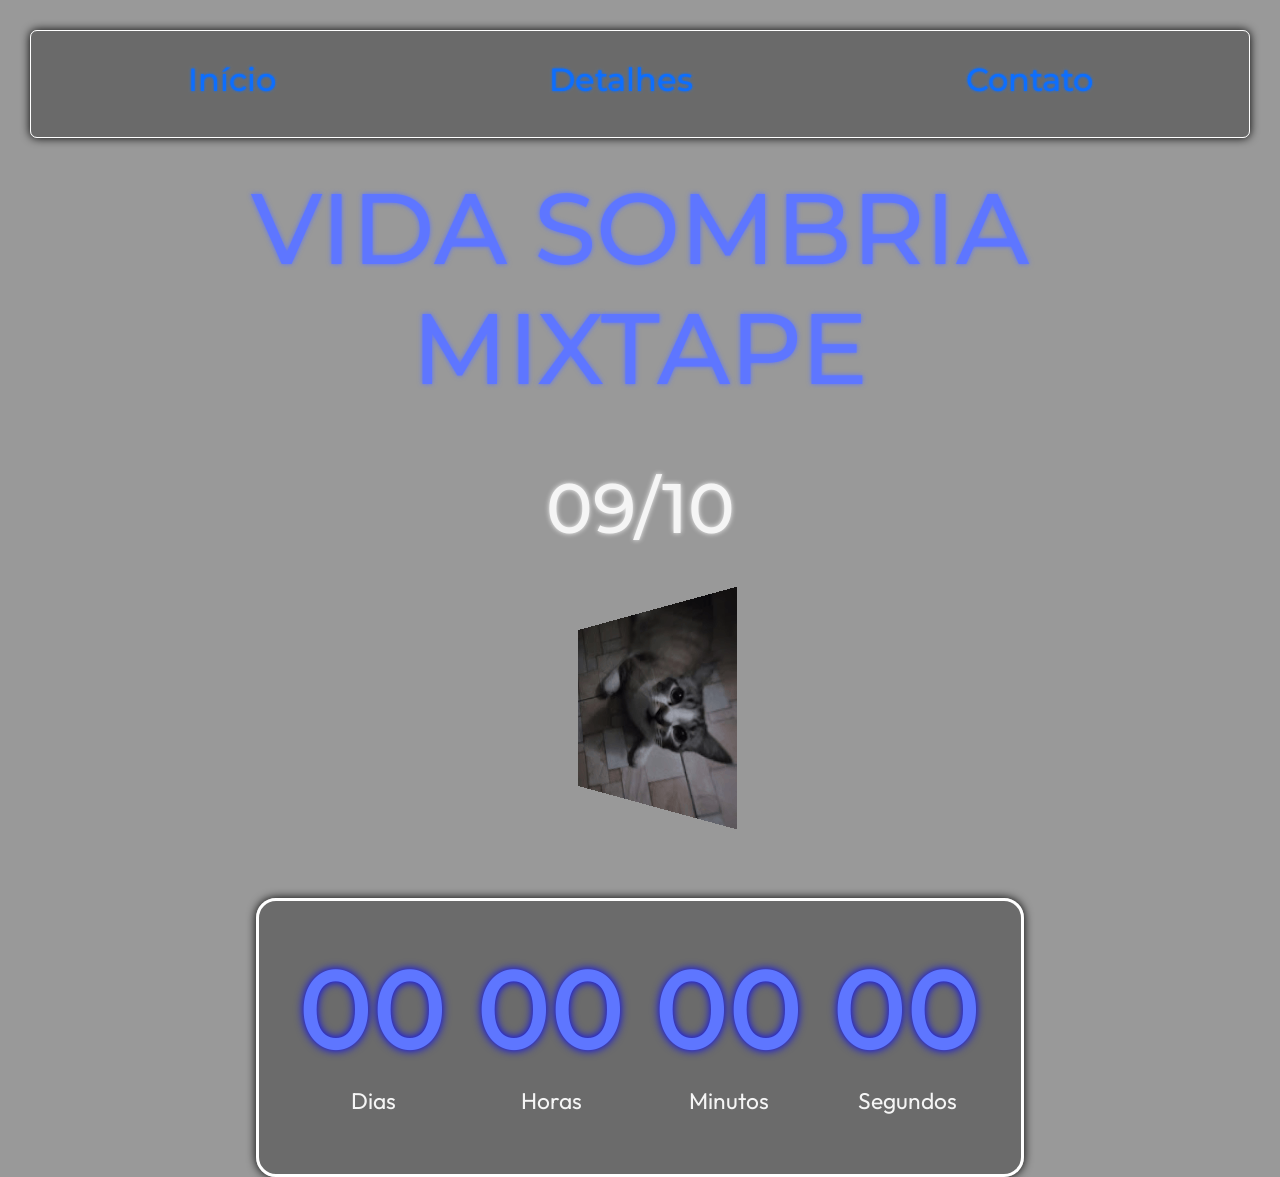
==== index.html @ 25ce765d "Trabalho" ====
<!DOCTYPE html>
<html lang="pt-br">
<head>
    <meta charset="UTF-8">
    <meta name="viewport" content="width=device-width, initial-scale=1.0">
    <link rel="stylesheet" href="./css/bootstrap.css">
    <link rel="stylesheet" href="./meucss/index.css">
    <script src="./js/bootstrap.js"></script>
    <link href="https://fonts.googleapis.com/css2?family=Montserrat:wght@700&display=swap" rel="stylesheet">
    <link rel="preconnect" href="https://fonts.googleapis.com">
<link rel="preconnect" href="https://fonts.gstatic.com" crossorigin>
<link href="https://fonts.googleapis.com/css2?family=Archivo+Black&family=Outfit:wght@100..900&display=swap" rel="stylesheet">
    <title>Início</title>
</head>
<body>
    <nav>
    <div class="navbar">
            <h2><a href="./index.html">Início</a></h2>
            <h2><a href="./meuhtml/detalhes.html">Detalhes</a></h2>
            <h2><a href="./meuhtml/contato.html">Contato</a></h2>
    </div>
    </nav>

    <div class="container">
        <div class="title">
            <div class="faixa-texto">
                <h1>VIDA SOMBRIA <br> MIXTAPE</h1>
            </div>            
            <h3>09/10</h3>
        </div>

        <img class="gif" src="./assets/gifzin.gif">

        <div class="countdown">
            <div>
                <h1 id="dias">00</h1>
                <p>Dias</p>
            </div>
            <div>
                <h1 id="horas">00</h1>
                <p>Horas</p>
            </div>
            <div>
                <h1  id="minutos">00</h1>
                <p>Minutos</p>
            </div>
            <div>
                <h1 id="segundos">00</h1>
                <p>Segundos</p>
            </div>
        </div>


    <script src="./meujs/script.js" defer></script>
</body>
</html>
---- meucss/index.css ----
*{
    margin:0;
    padding: 0;
    box-sizing: border-box;
}

nav{
    position: sticky;
    top:30px;
}

.navbar{
    color: rgb(94, 118, 255);
    display: flex;
    flex-direction: row;
    justify-content: space-around;
    gap: 20px;
    margin: 30px;
    border: 1px solid white;
    border-radius: 7px;
    padding: 30px;
    box-shadow: 0 0 10px black;
    background-color: rgb(0, 0, 0, 0.3);
    text-shadow: 0 0 3px ;
}

a{
    text-decoration: none;
}

a:visited{
    color: inherit;
}


.faixa-texto {
    display: flex;
    width: 100vw;
    justify-content: center;
    margin-bottom: 50px;
    color: rgb(94, 118, 255);
    text-shadow: 0 0 5px ;
    }

.gif{
    margin-bottom: 30px;
}

body{
    overflow-x: hidden;
    max-width: 100%;
    background-image:
        linear-gradient(rgba(0, 0, 0, 0.4), rgba(0, 0, 0, 0.4)),
        url('./assets/mixtape.jpg');
    background-size: 100%;
    color: whitesmoke;
    font-family: 'Montserrat', sans-serif;
}

.container{
    display: flex;
    flex-direction: column;
    width: 100%;
    height: 100vh;
    align-items: center;
    justify-content: space-evenly;
    text-align: center;
}

h1{
    font-size: 100px;
}

h3{
    font-size: 70px;
    text-shadow: 0 0 5px ;
}

p {
    font-size: calc(10px + 1vw);
}

.countdown{
    display: flex;
    width: 60vw;
    justify-content: space-between;
    flex-wrap: wrap;
    font-family: 'Outfit';
    border: 3px solid white;
    padding: 40px;
    border-radius: 20px;
    box-shadow: 0 0 10px rgba(0, 0, 0);
    background-color: rgb(0, 0, 0, 0.3);
    margin: 10px;
}

.countdown h1{
    font-size: calc(10px + 8vw);
    text-shadow: 0 0 10px  blue;
    color: rgb(94, 118, 255);
}
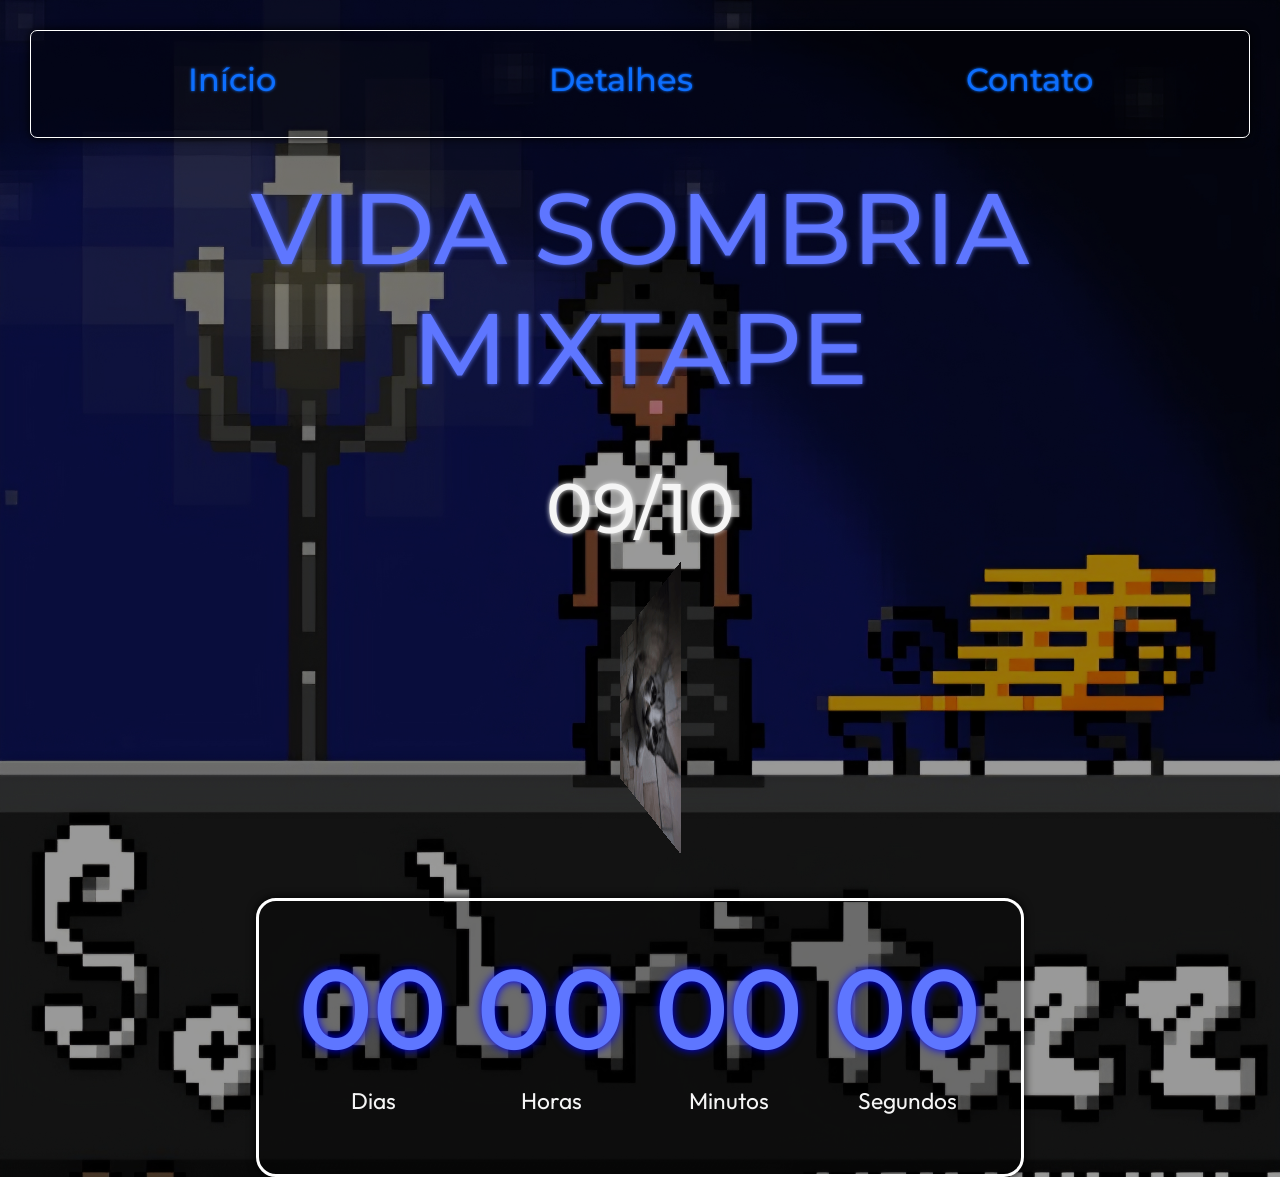
==== commit 0eee38bd: "Trabalho Contador" ====
--- a/index.html
+++ b/index.html
@@ -3,9 +3,9 @@
 <head>
     <meta charset="UTF-8">
     <meta name="viewport" content="width=device-width, initial-scale=1.0">
-    <link rel="stylesheet" href="./css/bootstrap.css">
-    <link rel="stylesheet" href="./meucss/index.css">
-    <script src="./js/bootstrap.js"></script>
+    <link rel="stylesheet" href="/css/bootstrap.css">
+    <link rel="stylesheet" href="/meucss/index.css">
+    <script src="/js/bootstrap.js"></script>
     <link href="https://fonts.googleapis.com/css2?family=Montserrat:wght@700&display=swap" rel="stylesheet">
     <link rel="preconnect" href="https://fonts.googleapis.com">
 <link rel="preconnect" href="https://fonts.gstatic.com" crossorigin>
@@ -15,9 +15,9 @@
 <body>
     <nav>
     <div class="navbar">
-            <h2><a href="./index.html">Início</a></h2>
-            <h2><a href="./meuhtml/detalhes.html">Detalhes</a></h2>
-            <h2><a href="./meuhtml/contato.html">Contato</a></h2>
+            <h2><a href="index.html">Início</a></h2>
+            <h2><a href="meuhtml/detalhes.html">Detalhes</a></h2>
+            <h2><a href="meuhtml/contato.html">Contato</a></h2>
     </div>
     </nav>
 
@@ -29,7 +29,7 @@
             <h3>09/10</h3>
         </div>
 
-        <img class="gif" src="./assets/gifzin.gif">
+        <img class="gif" src="/assets/gifzin.gif">
 
         <div class="countdown">
             <div>
@@ -51,6 +51,6 @@
         </div>
 
 
-    <script src="./meujs/script.js" defer></script>
+    <script src="/meujs/script.js" defer></script>
 </body>
 </html>
--- a/meucss/index.css
+++ b/meucss/index.css
@@ -51,7 +51,7 @@
     max-width: 100%;
     background-image:
         linear-gradient(rgba(0, 0, 0, 0.4), rgba(0, 0, 0, 0.4)),
-        url('./assets/mixtape.jpg');
+        url('/assets/mixtape.jpg');
     background-size: 100%;
     color: whitesmoke;
     font-family: 'Montserrat', sans-serif;
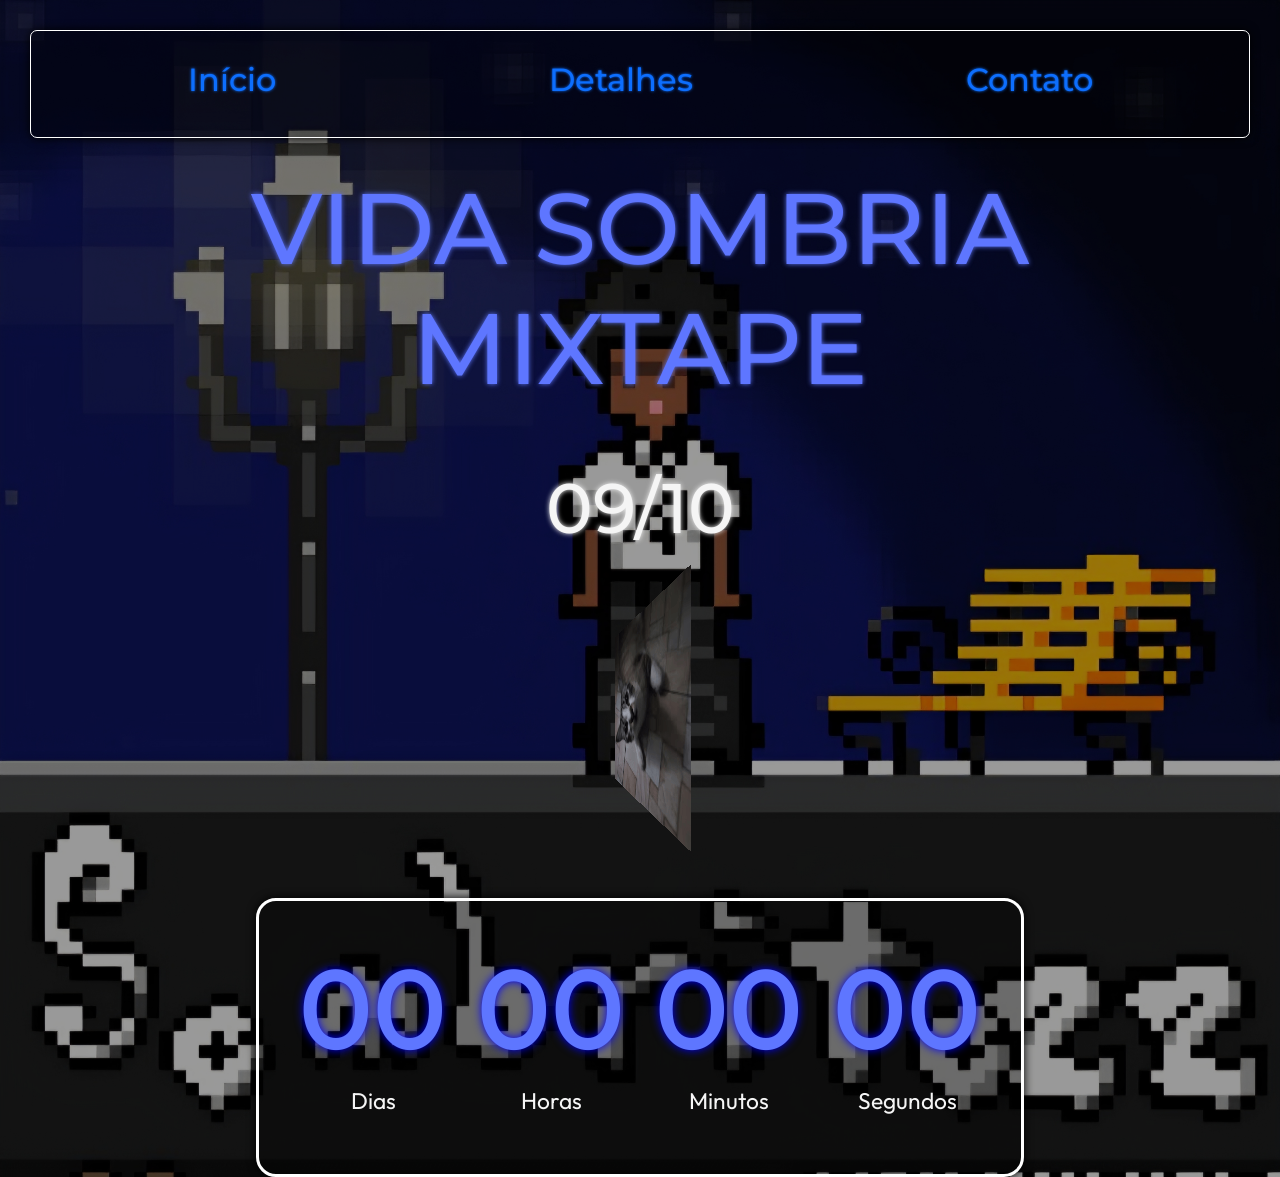
==== commit bb5e7690: "Fix HTML formatting and update resource paths" ====
--- a/index.html
+++ b/index.html
@@ -3,9 +3,9 @@
 <head>
     <meta charset="UTF-8">
     <meta name="viewport" content="width=device-width, initial-scale=1.0">
-    <link rel="stylesheet" href="/css/bootstrap.css">
-    <link rel="stylesheet" href="/meucss/index.css">
-    <script src="/js/bootstrap.js"></script>
+    <link rel="stylesheet" href="css/bootstrap.css">
+    <link rel="stylesheet" href="meucss/index.css">
+    <script src="js/bootstrap.js"></script>
     <link href="https://fonts.googleapis.com/css2?family=Montserrat:wght@700&display=swap" rel="stylesheet">
     <link rel="preconnect" href="https://fonts.googleapis.com">
 <link rel="preconnect" href="https://fonts.gstatic.com" crossorigin>
@@ -29,7 +29,7 @@
             <h3>09/10</h3>
         </div>
 
-        <img class="gif" src="/assets/gifzin.gif">
+        <img class="gif" src="assets/gifzin.gif">
 
         <div class="countdown">
             <div>
@@ -53,4 +53,4 @@
 
     <script src="/meujs/script.js" defer></script>
 </body>
-</html>+</html>
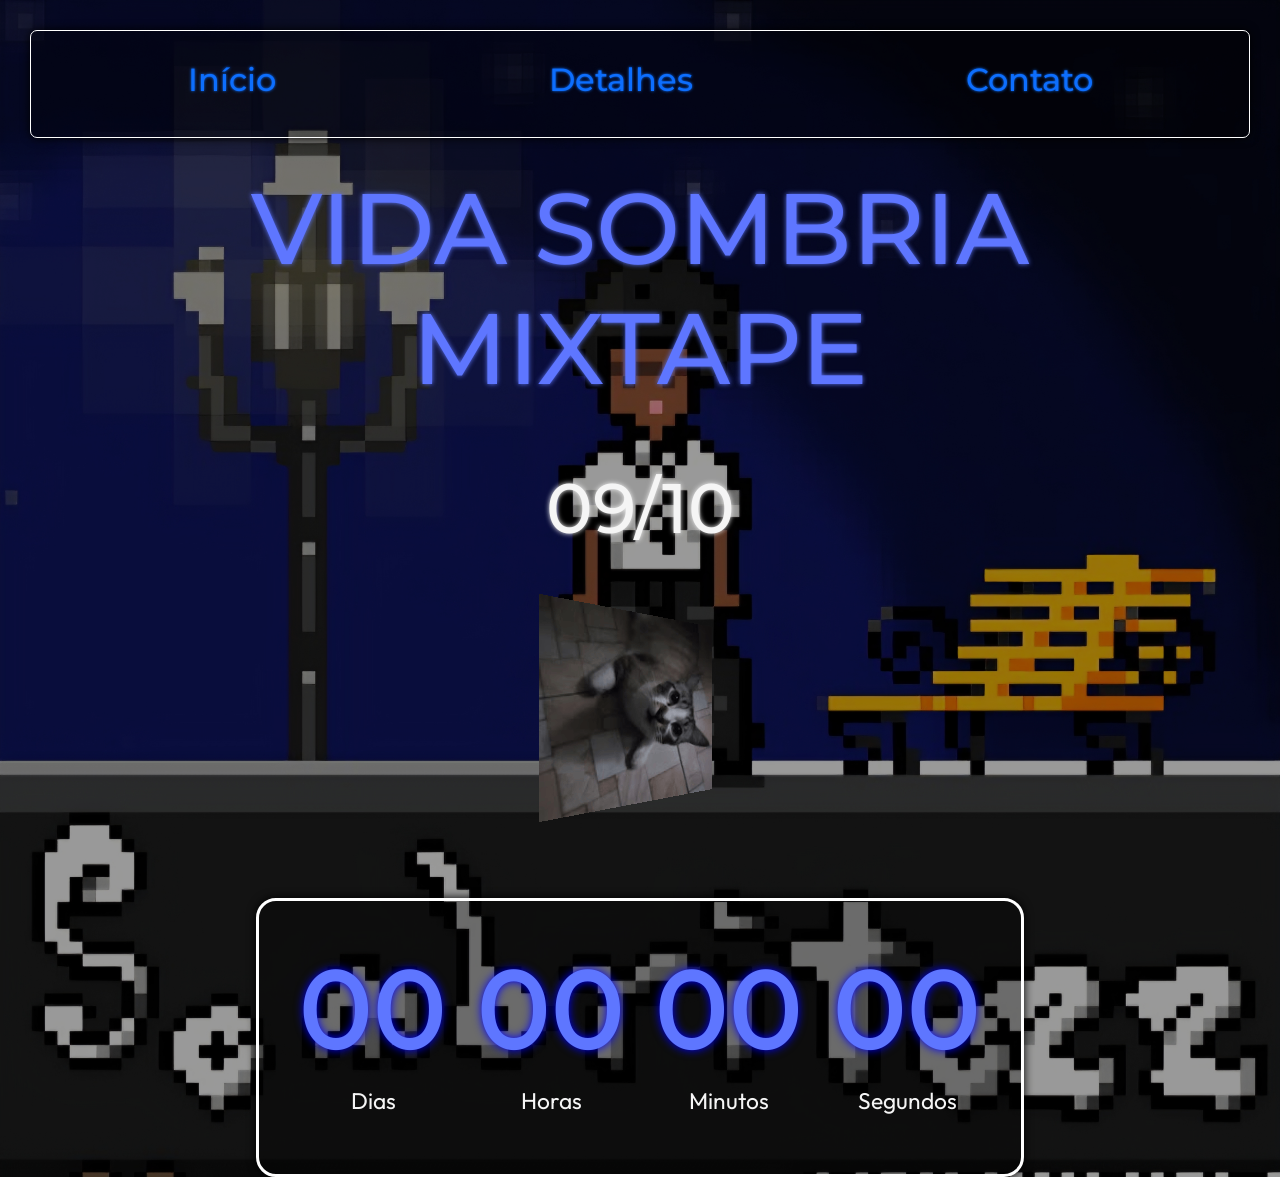
==== commit d4e91602: "Fix HTML formatting and structure" ====
--- a/index.html
+++ b/index.html
@@ -51,6 +51,6 @@
         </div>
 
 
-    <script src="/meujs/script.js" defer></script>
+    <script src="meujs/script.js" defer></script>
 </body>
 </html>
